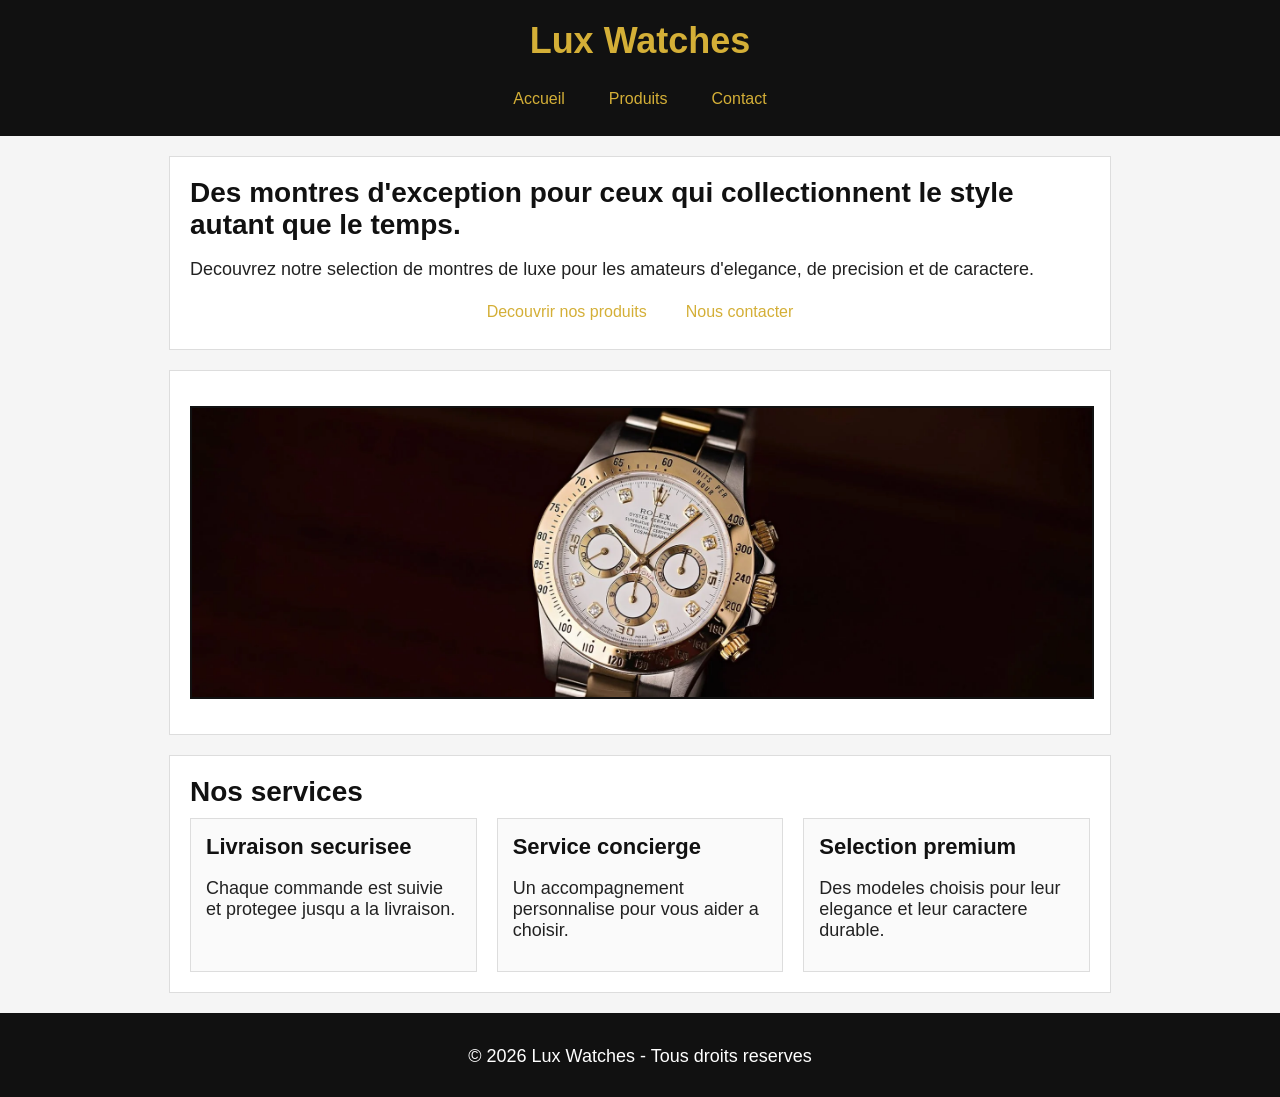
==== frontend/index.html @ e31e1d64 "first commit" ====
﻿<!doctype html>
<html lang="fr">
  <head>
    <meta charset="UTF-8" />
    <meta name="viewport" content="width=device-width, initial-scale=1.0" />
    <title>Lux Watches | Accueil</title>
    <link rel="stylesheet" href="style.css" />
  </head>
  <body>
    <header>
      <h1>Lux Watches</h1>
      <nav>
        <a href="index.html">Accueil</a>
        <a href="products.html">Produits</a>
        <a href="contact.html">Contact</a>
      </nav>
    </header>
    <main>
      <section>
        <h2>
          Des montres d'exception pour ceux qui collectionnent le style autant
          que le temps.
        </h2>
        <p>
          Decouvrez notre selection de montres de luxe pour les amateurs
          d'elegance, de precision et de caractere.
        </p>
        <div class="hero-actions">
          <a href="products.html">Decouvrir nos produits</a>
          <a href="contact.html">Nous contacter</a>
        </div>
      </section>
      <section>
        <img src="images/hero-watch.webp" alt="Montre de luxe Lux Watches" />
      </section>
      <section>
        <h2>Nos services</h2>
        <div class="features">
          <div class="card">
            <h3>Livraison securisee</h3>
            <p>Chaque commande est suivie et protegee jusqu a la livraison.</p>
          </div>
          <div class="card">
            <h3>Service concierge</h3>
            <p>Un accompagnement personnalise pour vous aider a choisir.</p>
          </div>
          <div class="card">
            <h3>Selection premium</h3>
            <p>
              Des modeles choisis pour leur elegance et leur caractere durable.
            </p>
          </div>
        </div>
      </section>
    </main>
    <footer>
      <p>© 2026 Lux Watches - Tous droits reserves</p>
    </footer>
  </body>
</html>
---- frontend/style.css ----
﻿body {
  background-color: #f5f5f5;
  color: #222222;
  font-family: Arial, sans-serif;
  margin: 0;
  padding: 0;
}
header {
  background-color: #111111;
  color: white;
  padding: 20px;
  text-align: center;
  display: flex;
  flex-direction: column;
  align-items: center;
}
h1 {
  color: #d4af37;
  font-size: 36px;
  margin-top: 0;
  margin-bottom: 10px;
}
h2 {
  color: #111111;
  font-size: 28px;
  margin-top: 0;
  margin-bottom: 10px;
}
h3 {
  color: #111111;
  font-size: 22px;
  margin-top: 0;
  margin-bottom: 10px;
}
p {
  font-size: 18px;
  margin-bottom: 15px;
}
nav {
  display: flex;
  justify-content: center;
  align-items: center;
  gap: 20px;
  margin-top: 10px;
}
nav a,
.hero-actions a {
  color: #d4af37;
  text-decoration: none;
  display: inline-block;
  padding: 8px 12px;
}
section {
  background-color: white;
  max-width: 900px;
  margin: 20px auto;
  padding: 20px;
  border: 1px solid #dddddd;
}
img {
  display: block;
  margin: 15px auto;
  border: 2px solid #111111;
  max-width: 100%;
  height: auto;
}
.hero-actions {
  display: flex;
  justify-content: center;
  gap: 15px;
  margin-top: 15px;
}
.features {
  display: flex;
  gap: 20px;
}
.card {
  background-color: #fafafa;
  border: 1px solid #dddddd;
  padding: 15px;
  position: relative;
  flex: 1;
}
.badge {
  position: absolute;
  top: 10px;
  right: 10px;
  background-color: #d4af37;
  color: #111111;
  padding: 4px 8px;
  font-size: 12px;
  font-weight: bold;
}
ul {
  padding-left: 20px;
}
li {
  margin-bottom: 8px;
}
table {
  width: 100%;
  border-collapse: collapse;
  margin-top: 15px;
}
th,
td {
  padding: 10px;
  text-align: left;
}
form {
  margin-top: 15px;
}
input,
textarea,
button {
  margin-top: 5px;
}
footer {
  background-color: #111111;
  color: white;
  text-align: center;
  padding: 15px;
  margin-top: 20px;
}
@media (max-width: 768px) {
  nav {
    flex-direction: column;
    gap: 10px;
  }
  .features {
    flex-direction: column;
  }
  .hero-actions {
    flex-direction: column;
    align-items: center;
  }
  h1 {
    font-size: 28px;
  }
  h2 {
    font-size: 22px;
  }
  section {
    margin: 15px;
    padding: 15px;
  }
}
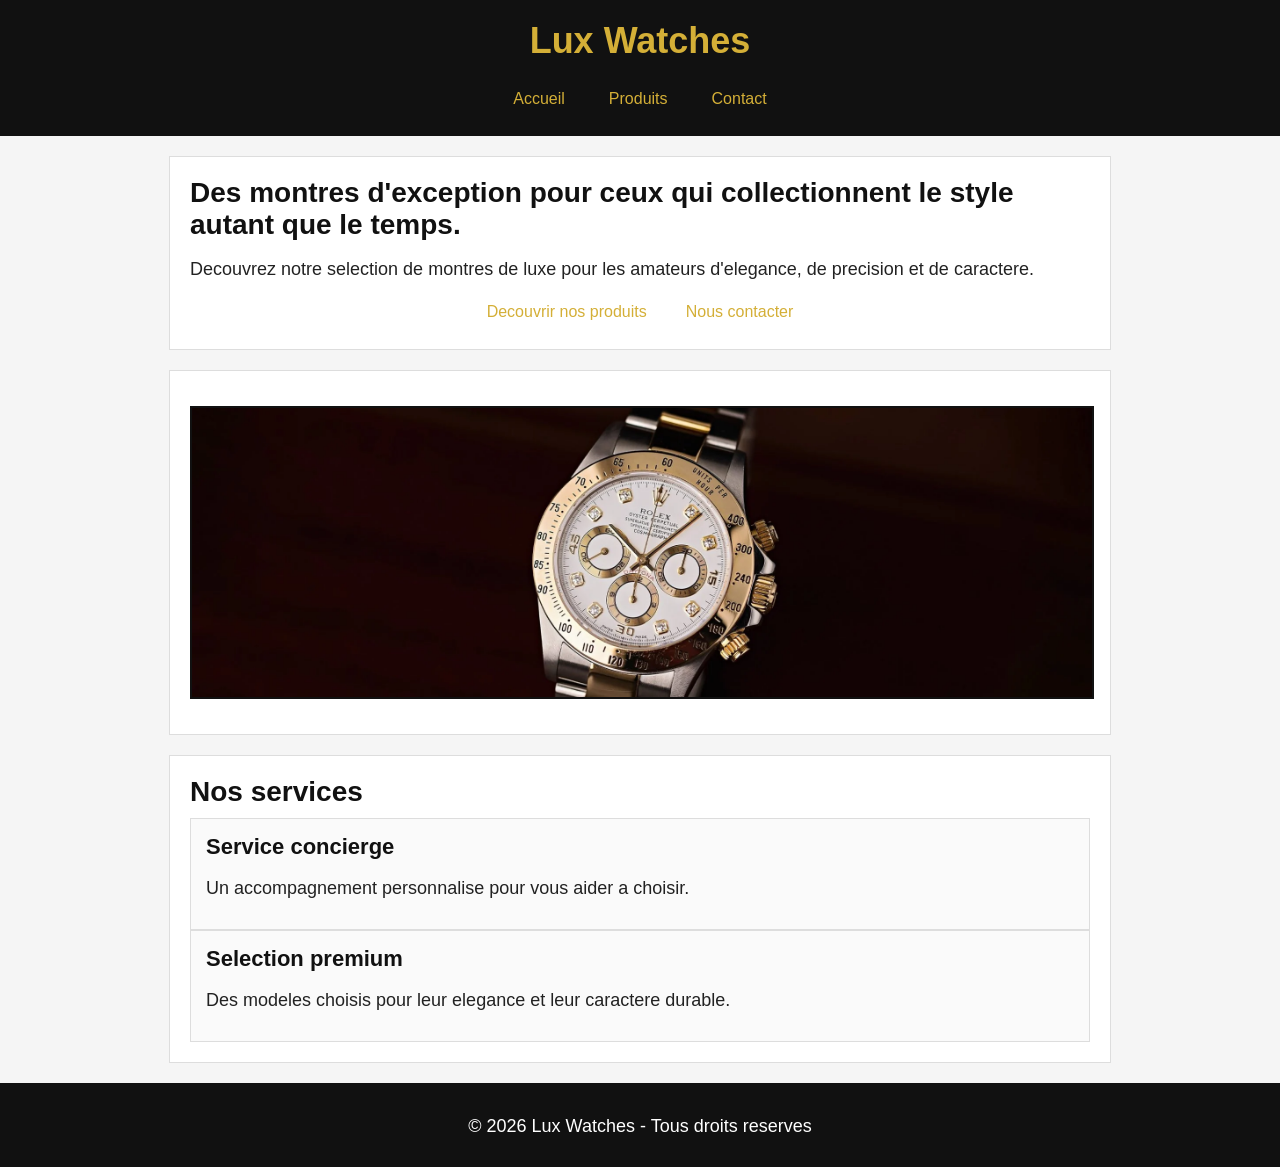
==== commit 4d78b4cf: "gitignore update" ====
--- a/frontend/index.html
+++ b/frontend/index.html
@@ -35,11 +35,7 @@
       </section>
       <section>
         <h2>Nos services</h2>
-        <div class="features">
-          <div class="card">
-            <h3>Livraison securisee</h3>
-            <p>Chaque commande est suivie et protegee jusqu a la livraison.</p>
-          </div>
+        
           <div class="card">
             <h3>Service concierge</h3>
             <p>Un accompagnement personnalise pour vous aider a choisir.</p>
